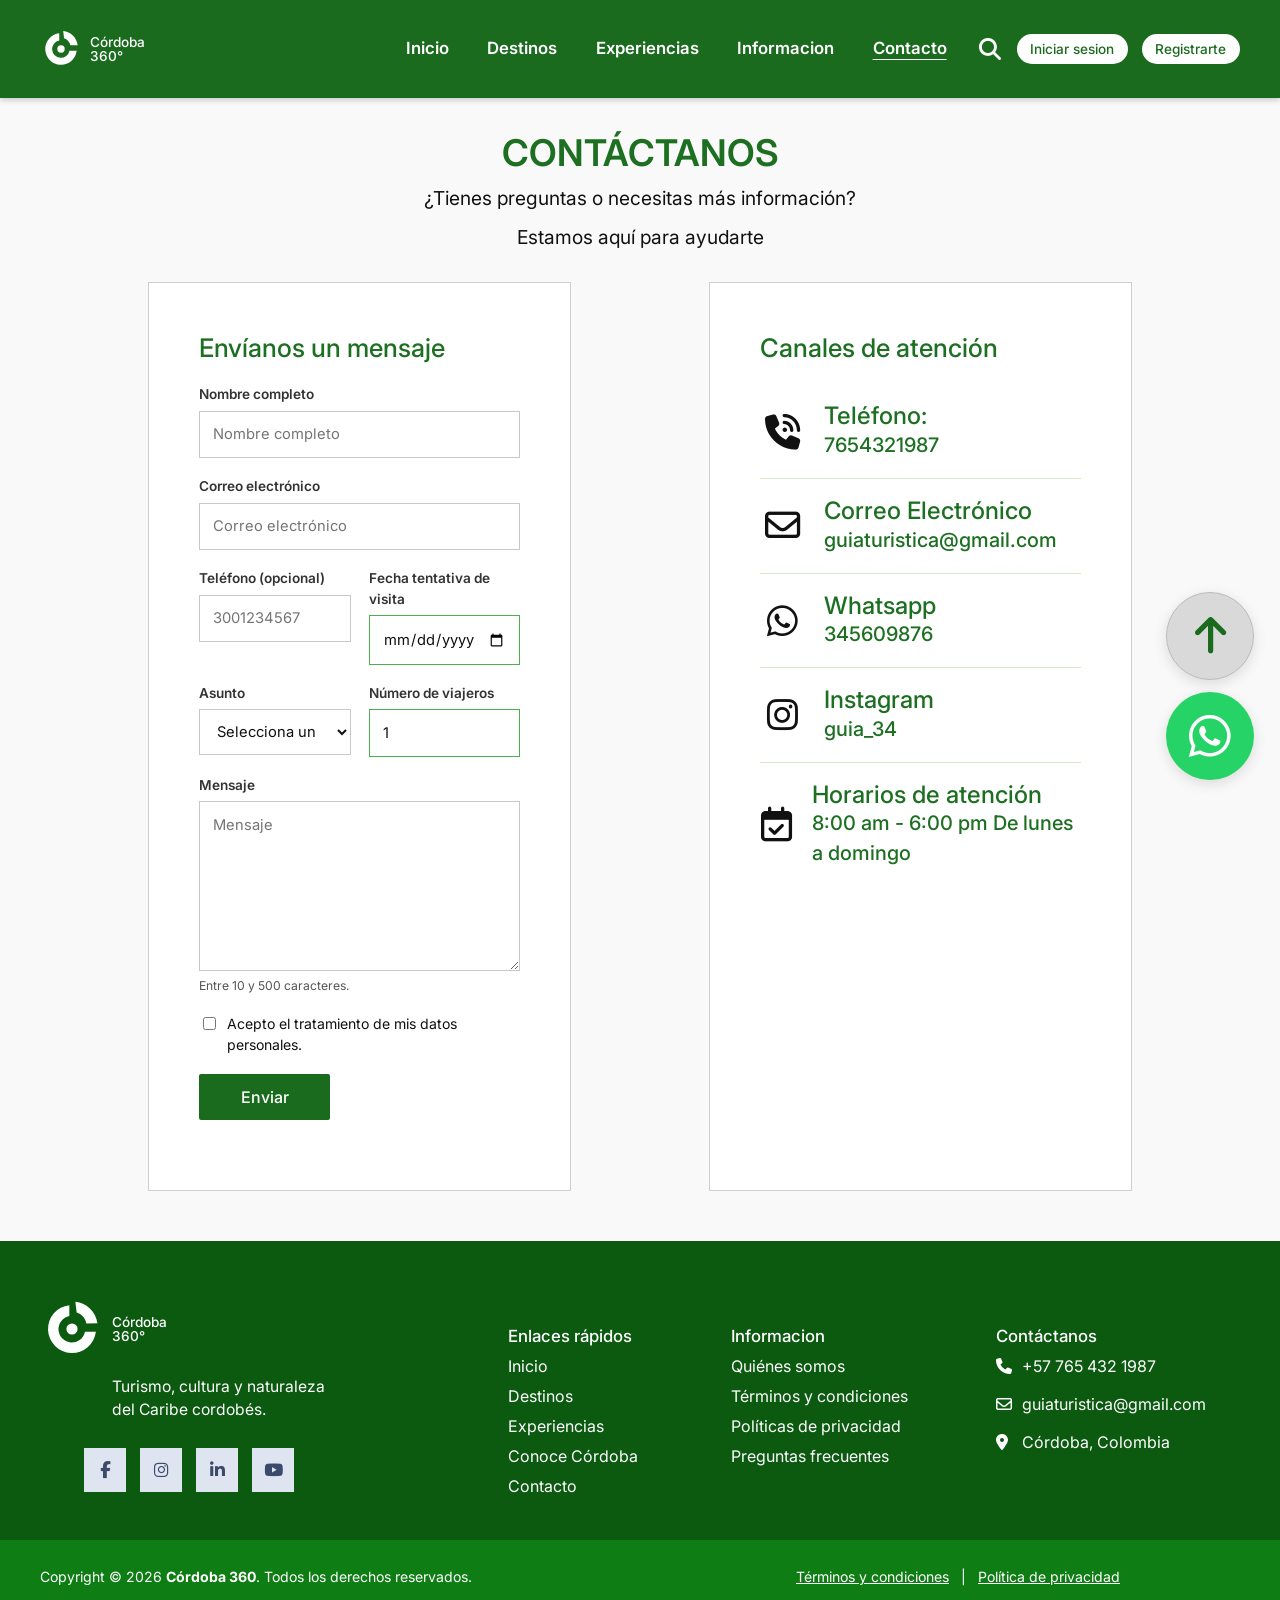
==== contacto.html @ 1d1d7ba5 "Estructura semántica en HTML5 de las 7 páginas, con formularios y validación nativa" ====
<!DOCTYPE html>
<html lang="es">
<head>
  <meta charset="UTF-8">
  <meta name="viewport" content="width=device-width, initial-scale=1.0">
  <title>Contacto | Córdoba 360</title>
  <meta name="description" content="Escríbenos para resolver tus dudas sobre destinos y experiencias en Córdoba. Teléfono, correo, WhatsApp e Instagram.">
  <meta name="author" content="Alex Arrieta">
  <meta name="theme-color" content="#1b6b1f">
  <meta property="og:title" content="Contacto | Córdoba 360">
  <meta property="og:description" content="Escríbenos para resolver tus dudas sobre destinos y experiencias en Córdoba. Teléfono, correo, WhatsApp e Instagram.">
  <meta property="og:image" content="img/hero-rio-sinu.jpg">
  <link rel="icon" href="img/favicon.svg" type="image/svg+xml">
  <!-- Tipografía e iconografía externas vía CDN -->
  <link rel="preconnect" href="https://fonts.googleapis.com">
  <link rel="preconnect" href="https://fonts.gstatic.com" crossorigin>
  <link rel="stylesheet" href="https://fonts.googleapis.com/css2?family=Inter:wght@300;400;500;600;700;800&display=swap">
  <link rel="stylesheet" href="https://cdnjs.cloudflare.com/ajax/libs/font-awesome/6.5.1/css/all.min.css">
  <link rel="stylesheet" href="css/styles.css">
</head>
<body>
<div class="pagina">
  <a class="saltar-contenido" href="#contenido">Saltar al contenido</a>
  <header class="encabezado">
    <div class="contenedor barra">
      <a class="logo" href="index.html" aria-label="Córdoba 360°, ir al inicio">
        <svg viewBox="0 0 48 48" aria-hidden="true" focusable="false"><path fill="currentColor" d="M22 6.1A18 18 0 1 0 41.9 26h-8.2A10 10 0 1 1 22 14.3z"/><path fill="currentColor" d="M26.5 3.5c8.6.9 15.4 7.6 16.6 16.2l-8.3.1c-.8-3.9-3.6-7-7.3-8.1z"/><circle cx="24" cy="24" r="4.2" fill="currentColor"/></svg>
        <span><b>Córdoba</b>360°</span>
      </a>

      <input type="checkbox" id="menu" class="menu-toggle" aria-label="Abrir menú">
      <label for="menu" class="velo" aria-hidden="true"></label>
      <nav class="nav" aria-label="Navegación principal">
        <label for="menu" class="menu-cerrar" aria-label="Cerrar menú"><i class="fa-solid fa-xmark"></i></label>
        <ul class="nav__lista">
          <li class="nav__item"><a class="nav__enlace" href="index.html">Inicio <i class="fa-solid fa-chevron-right" aria-hidden="true"></i></a></li>
          <li class="nav__item nav__item--mega">
            <input type="checkbox" id="sub-destinos" class="sub-toggle">
            <div class="nav__fila">
              <a class="nav__enlace" href="destinos.html">Destinos</a>
              <label for="sub-destinos" class="sub-abrir" aria-label="Mostrar destinos"><i class="fa-solid fa-chevron-down"></i></label>
            </div>
            <div class="mega" id="mega-destinos">
              <div>
                <h3>Playas</h3>
                <ul>
                  <li><a href="san-antero.html">San Antero</a></li>
                  <li><a href="destinos.html#playas">Moñitos</a></li>
                  <li><a href="destinos.html#playas">Puerto Escondido</a></li>
                  <li><a href="destinos.html#playas">Los Córdobas</a></li>
                  <li><a href="destinos.html#playas">Canalete</a></li>
                </ul>
              </div>
              <div>
                <h3>Pueblos y Municipios</h3>
                <ul>
                  <li><a href="destinos.html#pueblos">Lorica</a></li>
                  <li><a href="destinos.html#pueblos">Montería</a></li>
                  <li><a href="destinos.html#pueblos">Ayapel</a></li>
                  <li><a href="destinos.html#pueblos">Tuchín</a></li>
                  <li><a href="destinos.html#pueblos">Sahagún</a></li>
                  <li><a href="destinos.html#pueblos">Cereté</a></li>
                </ul>
              </div>
              <div>
                <h3>Naturaleza</h3>
                <ul>
                  <li><a href="destinos.html#naturaleza">Parque Nacional Natural Paramillo</a></li>
                  <li><a href="destinos.html#naturaleza">Ciénaga de Betancí</a></li>
                  <li><a href="destinos.html#naturaleza">Río Sinú</a></li>
                  <li><a href="destinos.html#naturaleza">Volcán de Lodo</a></li>
                </ul>
              </div>
              <div>
                <h3>Información</h3>
                <ul>
                  <li><a href="informacion.html">Conoce Córdoba</a></li>
                  <li><a href="informacion.html#historia">Nuestra historia</a></li>
                  <li><a href="experiencias.html#cultura">Cultura y tradición</a></li>
                  <li><a href="experiencias.html#gastronomia">Gastronomía típica</a></li>
                  <li><a href="informacion.html#cifras">Datos del departamento</a></li>
                </ul>
              </div>
            </div>
          </li>
          <li class="nav__item"><a class="nav__enlace" href="experiencias.html">Experiencias <i class="fa-solid fa-chevron-right" aria-hidden="true"></i></a></li>
          <li class="nav__item"><a class="nav__enlace" href="informacion.html">Informacion <i class="fa-solid fa-chevron-right" aria-hidden="true"></i></a></li>
          <li class="nav__item"><a class="nav__enlace" href="contacto.html" aria-current="page">Contacto <i class="fa-solid fa-chevron-right" aria-hidden="true"></i></a></li>
        </ul>
        <div class="nav__cuenta">
          <a class="btn btn--pildora" href="registro.html#login">Iniciar sesión</a>
          <a class="btn btn--pildora" href="registro.html">Registrarte</a>
        </div>
      </nav>

      <div class="herramientas">
        <form class="buscador" role="search" action="destinos.html" method="get">
          <label for="q" class="sr-only">Buscar destinos</label>
          <input type="search" id="q" name="q" placeholder="Buscar destinos..." minlength="2" maxlength="40">
          <button type="submit" aria-label="Buscar"><i class="fa-solid fa-magnifying-glass"></i></button>
        </form>
        <div class="cuenta">
          <a class="btn btn--pildora" href="registro.html#login">Iniciar sesion</a>
          <a class="btn btn--pildora" href="registro.html">Registrarte</a>
        </div>
        <label for="menu" class="menu-abrir" aria-label="Abrir menú"><i class="fa-solid fa-bars"></i></label>
      </div>
    </div>
  </header>

  <main id="contenido">
    <div class="contacto-fondo">
      <div class="contenedor">
        <header class="contacto-intro">
          <h1>CONTÁCTANOS</h1>
          <p>¿Tienes preguntas o necesitas más información?</p>
          <p>Estamos aquí para ayudarte</p>
        </header>

        <div class="contacto-rejilla">
          <section class="panel" aria-labelledby="titulo-form">
            <h2 id="titulo-form">Envíanos un mensaje</h2>
            <form class="formulario" action="#" method="post">
              <div class="campo">
                <label for="nombre">Nombre completo</label>
                <input type="text" id="nombre" name="nombre" placeholder="Nombre completo" required minlength="3" maxlength="60"
                       pattern="[A-Za-zÁÉÍÓÚáéíóúÑñ ]{3,60}" title="Solo letras y espacios (mínimo 3)" autocomplete="name">
              </div>
              <div class="campo">
                <label for="correo">Correo electrónico</label>
                <input type="email" id="correo" name="correo" placeholder="Correo electrónico" required autocomplete="email">
              </div>
              <div class="doble">
                <div class="campo">
                  <label for="telefono">Teléfono (opcional)</label>
                  <input type="tel" id="telefono" name="telefono" placeholder="3001234567" pattern="3[0-9]{9}" title="Celular colombiano de 10 dígitos que empieza por 3" autocomplete="tel">
                </div>
                <div class="campo">
                  <label for="fecha">Fecha tentativa de visita</label>
                  <input type="date" id="fecha" name="fecha" min="2026-10-24" max="2027-12-31">
                </div>
              </div>
              <div class="doble">
                <div class="campo">
                  <label for="asunto">Asunto</label>
                  <select id="asunto" name="asunto" required>
                    <option value="">Selecciona un asunto</option>
                    <option>Información de destinos</option>
                    <option>Experiencias y planes</option>
                    <option>Eventos</option>
                    <option>Otro</option>
                  </select>
                </div>
                <div class="campo">
                  <label for="personas">Número de viajeros</label>
                  <input type="number" id="personas" name="personas" min="1" max="20" value="1">
                </div>
              </div>
              <div class="campo">
                <label for="mensaje">Mensaje</label>
                <textarea id="mensaje" name="mensaje" placeholder="Mensaje" required minlength="10" maxlength="500"></textarea>
                <span class="ayuda">Entre 10 y 500 caracteres.</span>
              </div>
              <label class="casilla"><input type="checkbox" name="acepto" required> Acepto el tratamiento de mis datos personales.</label>
              <button class="btn" type="submit">Enviar</button>
            </form>
          </section>

          <section class="panel" aria-labelledby="titulo-canales">
            <h2 id="titulo-canales">Canales de atención</h2>
            <ul class="canales">
              <li><i class="fa-solid fa-phone-volume" aria-hidden="true"></i><div><h3>Teléfono:</h3><a href="tel:+577654321987">7654321987</a></div></li>
              <li><i class="fa-regular fa-envelope" aria-hidden="true"></i><div><h3>Correo Electrónico</h3><a href="mailto:guiaturistica@gmail.com">guiaturistica@gmail.com</a></div></li>
              <li><i class="fa-brands fa-whatsapp" aria-hidden="true"></i><div><h3>Whatsapp</h3><a href="https://wa.me/57345609876" target="_blank" rel="noopener">345609876</a></div></li>
              <li><i class="fa-brands fa-instagram" aria-hidden="true"></i><div><h3>Instagram</h3><a href="https://instagram.com/guia_34" target="_blank" rel="noopener">guia_34</a></div></li>
              <li><i class="fa-regular fa-calendar-check" aria-hidden="true"></i><div><h3>Horarios de atención</h3><p><time>8:00 am</time> - <time>6:00 pm</time> De lunes a domingo</p></div></li>
            </ul>
          </section>
        </div>
      </div>
    </div>

  </main>

  <aside class="flotantes" aria-label="Accesos rápidos">
    <a class="flotante flotante--arriba" href="#top" aria-label="Volver arriba"><i class="fa-solid fa-arrow-up"></i></a>
    <a class="flotante flotante--whatsapp" href="https://wa.me/57345609876" target="_blank" rel="noopener" aria-label="Escríbenos por WhatsApp"><i class="fa-brands fa-whatsapp"></i></a>
  </aside>

  <footer class="pie">
    <div class="contenedor pie__rejilla">
      <section class="pie__marca" aria-label="Córdoba 360">
        <a class="logo" href="index.html"><svg viewBox="0 0 48 48" aria-hidden="true" focusable="false"><path fill="currentColor" d="M22 6.1A18 18 0 1 0 41.9 26h-8.2A10 10 0 1 1 22 14.3z"/><path fill="currentColor" d="M26.5 3.5c8.6.9 15.4 7.6 16.6 16.2l-8.3.1c-.8-3.9-3.6-7-7.3-8.1z"/><circle cx="24" cy="24" r="4.2" fill="currentColor"/></svg><span><b>Córdoba</b>360°</span></a>
        <p>Turismo, cultura y naturaleza del Caribe cordobés.</p>
        <ul class="redes">
          <li><a href="https://facebook.com" target="_blank" rel="noopener" aria-label="Facebook"><i class="fa-brands fa-facebook-f"></i></a></li>
          <li><a href="https://instagram.com" target="_blank" rel="noopener" aria-label="Instagram"><i class="fa-brands fa-instagram"></i></a></li>
          <li><a href="https://linkedin.com" target="_blank" rel="noopener" aria-label="LinkedIn"><i class="fa-brands fa-linkedin-in"></i></a></li>
          <li><a href="https://youtube.com" target="_blank" rel="noopener" aria-label="YouTube"><i class="fa-brands fa-youtube"></i></a></li>
        </ul>
      </section>
      <nav class="pie__columna" aria-label="Enlaces rápidos">
        <h2>Enlaces rápidos</h2>
        <ul class="pie__lista">
          <li><a href="index.html">Inicio</a></li>
          <li><a href="destinos.html">Destinos</a></li>
          <li><a href="experiencias.html">Experiencias</a></li>
          <li><a href="informacion.html">Conoce Córdoba</a></li>
          <li><a href="contacto.html">Contacto</a></li>
        </ul>
      </nav>
      <nav class="pie__columna" aria-label="Información">
        <h2>Informacion</h2>
        <ul class="pie__lista">
          <li><a href="informacion.html">Quiénes somos</a></li>
          <li><a href="#">Términos y condiciones</a></li>
          <li><a href="#">Políticas de privacidad</a></li>
          <li><a href="contacto.html">Preguntas frecuentes</a></li>
        </ul>
      </nav>
      <section class="pie__columna" aria-label="Contáctanos">
        <h2>Contáctanos</h2>
        <address>
          <ul class="pie__contacto">
            <li><i class="fa-solid fa-phone" aria-hidden="true"></i><a href="tel:+577654321987">+57 765 432 1987</a></li>
            <li><i class="fa-regular fa-envelope" aria-hidden="true"></i><a href="mailto:guiaturistica@gmail.com">guiaturistica@gmail.com</a></li>
            <li><i class="fa-solid fa-location-dot" aria-hidden="true"></i>Córdoba, Colombia</li>
          </ul>
        </address>
      </section>
    </div>
    <div class="pie__legal">
      <div class="contenedor">
        <p>Copyright © 2026 <strong>Córdoba 360</strong>. Todos los derechos reservados.</p>
        <nav aria-label="Legal">
          <a href="#">Términos y condiciones</a> | <a href="#">Política de privacidad</a>
        </nav>
      </div>
    </div>
  </footer>
</div>
</body>
</html>
---- css/styles.css ----
/* ==========================================================
   Córdoba 360 · Hoja de estilos principal
   Enfoque Mobile First con tres breakpoints:
     - Móvil:      base (< 600px)
     - Tablet:     @media (min-width: 600px)
     - Escritorio: @media (min-width: 1024px)
     - Escritorio amplio: @media (min-width: 1280px)
   CSS Grid para la macro-estructura y Flexbox para componentes.
   ========================================================== */

/* ---------- 1. Variables de diseño ---------- */
:root {
  --verde: #1b6b1f;          /* barra de navegación y botones */
  --verde-oscuro: #0b5a10;   /* cuerpo del pie de página */
  --verde-brillo: #0e7d14;   /* franja inferior del pie */
  --verde-texto: #1d6f22;    /* títulos y enlaces en verde */
  --verde-claro: #eef6ec;    /* fondos suaves */
  --verde-acento: #4caf50;
  --whatsapp: #25d366;
  --gris-fondo: #f4f4f4;
  --gris-borde: #d9d9d9;
  --gris-texto: #555;
  --negro: #111;
  --blanco: #fff;

  --fuente: "Inter", system-ui, -apple-system, "Segoe UI", Roboto, sans-serif;
  --radio: 6px;
  --sombra: 0 4px 14px rgba(0, 0, 0, .12);
  --ancho-max: 1280px;
  --alto-header: 64px;
}

/* ---------- 2. Reset y base ---------- */
*, *::before, *::after { box-sizing: border-box; }

html { scroll-behavior: smooth; scroll-padding-top: calc(var(--alto-header) + 12px); }

body {
  margin: 0;
  font-family: var(--fuente);
  color: var(--negro);
  background: var(--blanco);
  line-height: 1.5;
  -webkit-font-smoothing: antialiased;
}

img, picture, svg { display: block; max-width: 100%; }
img { height: auto; }

a { color: inherit; text-decoration: none; }

h1, h2, h3, h4 { margin: 0; line-height: 1.15; }
p { margin: 0; }
ul { margin: 0; padding: 0; list-style: none; }

button, input, select, textarea { font: inherit; }

:focus-visible { outline: 3px solid #ffb300; outline-offset: 2px; }

.sr-only {
  position: absolute; width: 1px; height: 1px; padding: 0; margin: -1px;
  overflow: hidden; clip: rect(0 0 0 0); white-space: nowrap; border: 0;
}

.saltar-contenido {
  position: absolute; left: 12px; top: -60px; z-index: 200;
  background: var(--blanco); color: var(--verde); padding: 8px 14px;
  border-radius: var(--radio); font-weight: 600;
}
.saltar-contenido:focus { top: 12px; }

.contenedor { width: 100%; max-width: var(--ancho-max); margin-inline: auto; padding-inline: 16px; }

/* ---------- 3. Macro-estructura con CSS Grid ---------- */
.pagina {
  display: grid;
  grid-template-rows: auto 1fr auto;   /* header · main · footer */
  grid-template-columns: minmax(0, 1fr);
  min-height: 100vh;
}

/* ---------- 4. Botones ---------- */
.btn {
  display: inline-flex; align-items: center; justify-content: center; gap: .6em;
  padding: .85em 1.6em; border: 0; border-radius: 2px; cursor: pointer;
  background: var(--verde); color: var(--blanco); font-weight: 500;
  transition: background .2s, transform .2s;
}
.btn:hover { background: var(--verde-oscuro); transform: translateY(-1px); }
.btn--pildora {
  border-radius: 999px; padding: .35em 1em; font-size: .85rem;
  background: var(--blanco); color: var(--verde);
}
.btn--pildora:hover { background: var(--verde-claro); }
.btn--bloque { width: 100%; }

/* ---------- 5. Encabezado y navegación (Flexbox) ---------- */
.encabezado {
  position: sticky; top: 0; z-index: 100;
  background: var(--verde); color: var(--blanco);
  box-shadow: 0 2px 6px rgba(0, 0, 0, .2);
}

.barra {
  display: flex; align-items: center; justify-content: space-between; gap: 16px;
  min-height: var(--alto-header);
}

.logo { display: flex; align-items: center; gap: 8px; color: var(--blanco); }
.logo svg { width: 38px; height: 38px; flex-shrink: 0; }
.logo span { font-size: .78rem; line-height: 1.05; font-weight: 500; }
.logo span b { display: block; font-weight: 500; }

.herramientas { display: flex; align-items: center; gap: 12px; }

/* Buscador desplegable sin JavaScript (se expande con :focus-within) */
.buscador { display: flex; align-items: center; position: relative; }
.buscador input {
  width: 0; padding: 0; border: 0; opacity: 0;
  border-radius: 999px; background: var(--blanco); color: var(--negro);
  transition: width .3s, opacity .3s, padding .3s;
}
.buscador:focus-within input { width: 170px; padding: .35em .9em; opacity: 1; }
.buscador button {
  background: none; border: 0; color: var(--blanco); font-size: 1.35rem;
  padding: 4px; cursor: pointer;
}

.cuenta { display: none; gap: 14px; }

/* Botón de menú móvil (checkbox) */
.menu-toggle { position: absolute; opacity: 0; pointer-events: none; }
.menu-abrir {
  display: grid; place-items: center; width: 34px; height: 34px;
  background: var(--blanco); color: var(--verde); border-radius: 4px;
  font-size: 1.1rem; cursor: pointer;
}

/* Panel de navegación: móvil = cajón lateral */
.nav {
  position: fixed; inset: 0 0 0 auto; width: min(82vw, 330px);
  background: var(--blanco); color: var(--negro);
  padding: 20px 22px 32px; overflow-y: auto;
  transform: translateX(100%); visibility: hidden;
  transition: transform .3s ease, visibility .3s;
  box-shadow: -6px 0 24px rgba(0, 0, 0, .2);
  z-index: 120;
}
.menu-toggle:checked ~ .nav { transform: translateX(0); visibility: visible; }
.menu-toggle:checked ~ .velo { opacity: 1; pointer-events: auto; }
.velo {
  position: fixed; inset: 0; background: rgba(0, 0, 0, .35);
  opacity: 0; pointer-events: none; transition: opacity .3s; z-index: 110;
}
.menu-cerrar {
  display: flex; justify-content: flex-end; font-size: 1.3rem; cursor: pointer;
  margin-bottom: 8px;
}

.nav__lista { display: flex; flex-direction: column; }
.nav__item { border-bottom: 1px solid #eee; }
.nav__enlace {
  display: flex; justify-content: space-between; align-items: center;
  padding: 14px 0; font-size: .82rem; font-weight: 700; text-transform: uppercase;
  letter-spacing: .02em;
}
.nav__enlace[aria-current="page"] { color: var(--verde-texto); }

.sub-toggle { position: absolute; opacity: 0; pointer-events: none; }
.nav__fila { display: flex; align-items: center; justify-content: space-between; }
.nav__fila .nav__enlace { flex: 1; }
.sub-abrir { display: grid; place-items: center; width: 36px; height: 36px; cursor: pointer; font-size: .85rem; }
.sub-toggle:checked ~ .nav__fila .sub-abrir i { transform: rotate(180deg); }

/* Mega menú de destinos: en móvil se muestra como lista desplegable */
.mega {
  display: none; padding: 0 0 14px 12px;
}
.sub-toggle:checked ~ .mega { display: grid; gap: 14px; }
.mega h3 { font-size: .8rem; color: var(--verde-texto); margin-bottom: 4px; }
.mega li a { display: block; padding: 4px 0; font-size: .82rem; color: var(--gris-texto); }
.mega li a:hover { color: var(--verde-texto); }

.nav__cuenta { display: flex; gap: 10px; margin-top: 22px; }
.nav__cuenta .btn--pildora { background: var(--verde); color: var(--blanco); }

/* ---------- 6. Hero ---------- */
.hero {
  position: relative; display: grid; align-items: center;
  min-height: 300px; color: var(--blanco); overflow: hidden;
}
.hero picture, .hero img {
  position: absolute; inset: 0; width: 100%; height: 100%; object-fit: cover;
}
.hero::after {
  content: ""; position: absolute; inset: 0;
  background: linear-gradient(90deg, rgba(0, 0, 0, .45) 0%, rgba(0, 0, 0, .15) 60%, transparent 100%);
}
.hero__contenido { position: relative; z-index: 1; padding-block: 32px; }
.hero h1 {
  font-size: clamp(1.5rem, 5vw, 3.4rem); font-weight: 800;
  text-shadow: 0 2px 10px rgba(0, 0, 0, .45);
}
.hero p {
  margin-top: 12px; font-size: clamp(.9rem, 2.2vw, 1.85rem);
  text-shadow: 0 2px 8px rgba(0, 0, 0, .5); max-width: 32ch;
}
.hero .btn { margin-top: 20px; font-size: clamp(.8rem, 1.6vw, 1.15rem); }

.hero--conoce h1 { font-size: clamp(2rem, 7vw, 4.4rem); letter-spacing: .01em; }
.hero--conoce h1 span { display: block; padding-left: 1.4em; }

/* ---------- 7. Encabezados de sección ---------- */
.seccion { padding-block: 36px; }
.seccion__titulo {
  font-size: clamp(1.25rem, 3vw, 2rem); font-weight: 800; margin-bottom: 22px;
}
.seccion__titulo--verde { color: var(--verde-texto); text-align: center; }
.solo-movil { display: inline; }
.solo-escritorio { display: none; }

/* ---------- 8. Tarjetas de destinos (Flexbox + scroll-snap) ---------- */
.carrusel {
  display: flex; align-items: center; gap: 16px;
}
.destinos {
  display: flex; gap: 14px; overflow-x: auto; scroll-snap-type: x mandatory;
  padding-bottom: 8px; flex: 1; min-width: 0;
}
.tarjeta-destino {
  flex: 0 0 calc((100% - 28px) / 3); min-width: 90px; scroll-snap-align: start;
  display: flex; flex-direction: column;
  border: 1px solid var(--gris-borde); background: var(--blanco);
  transition: transform .25s, box-shadow .25s;
}
.tarjeta-destino:hover { transform: translateY(-4px); box-shadow: var(--sombra); }
.tarjeta-destino img { aspect-ratio: 1 / 1; object-fit: cover; width: 100%; }
.tarjeta-destino h3 {
  padding: 10px 6px; text-align: center; color: var(--verde-texto);
  font-size: clamp(.6rem, 1.5vw, 1.15rem); font-weight: 700; text-transform: uppercase;
}
.ver-mas {
  display: flex; flex-direction: column; align-items: center;
  color: var(--verde-texto); font-weight: 700; font-size: clamp(.8rem, 1.5vw, 1.2rem);
  line-height: 1.1; text-align: center;
}
.ver-mas i { font-size: 1.6em; }
.ver-mas span { display: none; }

/* ---------- 9. Tarjetas de experiencias (Grid) ---------- */
.experiencias-inicio {
  display: grid; grid-template-columns: repeat(2, 1fr); gap: 18px 22px;
}
.tarjeta-exp {
  display: flex; flex-direction: column; align-items: center; gap: 8px;
  padding: 10px 12px 12px; border: 1px solid #e6e6e6; background: var(--blanco);
  box-shadow: 0 1px 4px rgba(0, 0, 0, .06); transition: box-shadow .25s, transform .25s;
}
.tarjeta-exp:hover { box-shadow: var(--sombra); transform: translateY(-3px); }
.tarjeta-exp h3 { color: var(--verde-texto); font-size: .8rem; font-weight: 700; }
.tarjeta-exp img { width: 100%; aspect-ratio: 16 / 9; object-fit: cover; }
.tarjeta-exp__mas {
  display: none; align-self: flex-end; color: var(--verde-texto); font-weight: 700;
}

/* ---------- 10. Botones flotantes ---------- */
.flotantes {
  position: fixed; right: 14px; bottom: 16px; z-index: 90;
  display: flex; flex-direction: column; gap: 12px;
}
.flotante {
  display: grid; place-items: center; width: 44px; height: 44px; border-radius: 50%;
  box-shadow: var(--sombra); font-size: 1.3rem; transition: transform .2s;
}
.flotante:hover { transform: scale(1.08); }
.flotante--arriba { background: #d9d9d9; color: var(--verde); border: 1px solid #bbb; }
.flotante--whatsapp { background: var(--whatsapp); color: var(--blanco); font-size: 1.6rem; }

/* ---------- 11. Pie de página (Grid) ---------- */
.pie { background: var(--verde-oscuro); color: var(--blanco); }
.pie__rejilla {
  display: grid; gap: 28px 20px; padding-block: 36px 28px;
  grid-template-columns: 1fr 1fr;
}
.pie__marca, .pie__columna:last-child { grid-column: 1 / -1; }
.pie .logo svg { width: 64px; height: 64px; }
.pie__marca p { margin: 14px 0 0 72px; max-width: 22ch; font-size: .98rem; }
.redes { display: flex; gap: 14px; margin: 26px 0 0 44px; }
.redes a {
  display: grid; place-items: center; width: 42px; height: 44px;
  background: #dfe5f0; color: #3b4a6b; font-size: 1.05rem; transition: background .2s;
}
.redes a:hover { background: var(--blanco); }
.pie h2 { font-size: 1.05rem; font-weight: 500; margin-bottom: 8px; }
.pie__lista li { margin-bottom: 6px; }
.pie__lista a:hover { text-decoration: underline; }
address { font-style: normal; }
.pie__contacto li { display: flex; align-items: flex-start; gap: 10px; margin-bottom: 14px; }
.pie__contacto i { margin-top: 4px; width: 16px; }
.pie__legal { background: var(--verde-brillo); font-size: .88rem; }
.pie__legal .contenedor {
  display: flex; flex-direction: column; gap: 10px; padding-block: 20px 34px;
}
.pie__legal nav { display: flex; gap: 12px; }
.pie__legal nav a { text-decoration: underline; }

/* ---------- 12. Página Información (Conoce Córdoba) ---------- */
.historia { background: var(--verde-claro); }
.historia__rejilla { display: grid; gap: 24px; align-items: center; }
.historia h2 { font-size: clamp(1.3rem, 2.6vw, 2rem); }
.historia p { margin: 16px 0 22px; color: #333; max-width: 46ch; }
.historia img { width: 100%; aspect-ratio: 3 / 2; object-fit: cover; }

.cifras-titulo {
  font-size: clamp(1rem, 2vw, 1.4rem); font-weight: 800; padding-bottom: 6px;
  border-bottom: 1px solid #999; margin-top: 30px;
}
.cifras {
  display: grid; grid-template-columns: repeat(2, 1fr);
  background: #f3f8f1; border-bottom: 1px solid #ccc;
}
.cifra {
  display: flex; flex-direction: column; align-items: center; justify-content: center;
  padding: 26px 10px; text-align: center; color: #1b2c5a;
  border: 1px solid #d5d5d5; margin: -1px 0 0 -1px;
}
.cifra strong { font-size: clamp(1.4rem, 3vw, 1.8rem); font-weight: 500; }
.cifra span { font-size: clamp(.95rem, 2vw, 1.35rem); }

.info-util { display: grid; gap: 22px; }
.info-util__tarjetas { display: grid; gap: 16px; }
.info-card {
  display: flex; gap: 14px; align-items: flex-start;
  padding: 18px; background: var(--blanco); border: 1px solid #e3e3e3; border-left: 4px solid var(--verde);
}
.info-card i { color: var(--verde-texto); font-size: 1.4rem; margin-top: 2px; }
.info-card h3 { font-size: 1rem; margin-bottom: 4px; }
.info-card p { font-size: .92rem; color: var(--gris-texto); }
.consejos {
  padding: 20px; background: var(--verde-claro); border-radius: var(--radio);
}
.consejos h2 { font-size: 1.1rem; color: var(--verde-texto); margin-bottom: 10px; }
.consejos li { padding-left: 1.4em; position: relative; margin-bottom: 8px; font-size: .94rem; }
.consejos li::before {
  content: "\2713"; position: absolute; left: 0; color: var(--verde-texto); font-weight: 700;
}
.consejos img { margin-top: 16px; border-radius: var(--radio); aspect-ratio: 4 / 3; object-fit: cover; width: 100%; }

/* ---------- 13. Página Experiencias ---------- */
.intro-experiencias { text-align: center; padding-block: 40px 28px; }
.intro-experiencias h1 {
  font-size: clamp(1.1rem, 4vw, 3rem); font-weight: 800; color: var(--verde-texto);
}
.intro-experiencias p { margin-top: 10px; font-size: clamp(.8rem, 1.8vw, 1.6rem); }

.banda-experiencias { background: var(--verde-claro); padding-block: 22px 40px; }
.rejilla-experiencias {
  display: grid; grid-template-columns: 1fr; gap: 22px;
}
.tile {
  position: relative; display: block; overflow: hidden; color: var(--blanco);
  aspect-ratio: 16 / 7;
}
.tile img {
  position: absolute; inset: 0; width: 100%; height: 100%; object-fit: cover;
  transition: transform .5s;
}
.tile:hover img { transform: scale(1.06); }
.tile::after {
  content: ""; position: absolute; inset: 0;
  background: linear-gradient(0deg, rgba(0, 0, 0, .45), transparent 65%);
}
.tile__texto {
  position: absolute; z-index: 1; left: 14px; bottom: 50%; transform: translateY(50%);
  display: flex; align-items: center; gap: 18px; width: calc(100% - 28px);
  justify-content: space-between;
  font-size: clamp(1rem, 2.4vw, 1.9rem); font-weight: 700; text-shadow: 0 2px 8px rgba(0, 0, 0, .55);
}
.tile__texto i { font-size: 1.5em; font-weight: 300; }

/* ---------- 14. Página detalle de destino ---------- */
.migas { padding-block: 16px 4px; font-size: clamp(.75rem, 1.6vw, 1.2rem); }
.migas ol { display: flex; flex-wrap: wrap; gap: 6px; list-style: none; margin: 0; padding: 0; }
.migas li { color: var(--gris-texto); }
.migas li + li::before { content: ">"; margin-right: 6px; color: var(--verde-acento); }
.migas a { color: var(--verde-acento); }

.destino-cabecera { display: grid; gap: 22px; padding-block: 16px 10px; }
.destino-cabecera h1 { font-size: clamp(1.3rem, 4vw, 3rem); font-weight: 800; color: var(--verde-texto); }
.destino-cabecera .subtitulo { font-size: clamp(.9rem, 2.2vw, 1.85rem); font-weight: 600; margin-top: 10px; }

.datos-destino {
  display: grid; grid-template-columns: repeat(2, 1fr); gap: 18px; margin-top: 22px;
}
.dato { display: flex; align-items: center; gap: 10px; }
.dato i { font-size: 1.7rem; width: 32px; text-align: center; }
.dato h3 { font-size: .95rem; font-weight: 700; }
.dato p { font-size: .82rem; color: var(--gris-texto); }

.galeria { display: grid; gap: 14px; }
.galeria__principal {
  display: flex; overflow-x: auto; scroll-snap-type: x mandatory; scroll-behavior: smooth;
  scrollbar-width: none;
}
.galeria__principal::-webkit-scrollbar { display: none; }
.galeria__principal figure { flex: 0 0 100%; margin: 0; scroll-snap-align: center; }
.galeria__principal img { width: 100%; aspect-ratio: 3 / 2; object-fit: cover; }
.galeria__miniaturas { display: flex; align-items: center; gap: 12px; }
.galeria__miniaturas ul { display: flex; gap: 12px; flex: 1; justify-content: space-between; }
.galeria__miniaturas li { flex: 1; }
.galeria__miniaturas img { aspect-ratio: 3 / 2; object-fit: cover; width: 100%; transition: opacity .2s; }
.galeria__miniaturas a:hover img { opacity: .8; }
.flecha {
  display: none; place-items: center; flex-shrink: 0; width: 46px; height: 46px; border-radius: 50%;
  border: 1px dashed #888; font-weight: 700; font-size: 1.1rem; background: var(--blanco);
}

.sobre-destino { display: grid; gap: 22px; align-items: start; padding-block: 28px; }
.sobre-destino h2 { font-size: clamp(1.15rem, 3.4vw, 2.6rem); font-weight: 800; color: var(--verde-texto); }
.sobre-destino p { margin-top: 14px; font-size: clamp(.95rem, 1.8vw, 1.35rem); }
.mapa { position: relative; }
.mapa img { width: 100%; aspect-ratio: 7 / 3; object-fit: cover; }
.mapa figcaption { font-size: .8rem; color: var(--gris-texto); margin-top: 6px; }

.cta-destino {
  display: grid; gap: 16px; align-items: center; justify-items: start;
  padding: 24px; margin-block: 16px 40px;
  background: var(--verde-claro); border-left: 1px solid #555; border-right: 1px solid #555;
}
.cta-destino svg { width: 64px; height: 64px; }
.cta-destino h2 { font-size: clamp(1.1rem, 2.4vw, 1.9rem); }
.cta-destino p { font-size: clamp(.95rem, 1.8vw, 1.5rem); }

/* ---------- 15. Destinos (listado) ---------- */
.filtros {
  display: flex; flex-wrap: wrap; gap: 10px; justify-content: center; margin-bottom: 26px;
}
.filtros a {
  padding: .45em 1.1em; border: 1px solid var(--verde); border-radius: 999px;
  color: var(--verde-texto); font-weight: 600; font-size: .9rem;
}
.filtros a:hover { background: var(--verde); color: var(--blanco); }
.grupo-destinos + .grupo-destinos { margin-top: 36px; }
.grupo-destinos > h2 {
  font-size: 1.3rem; color: var(--verde-texto); margin-bottom: 16px;
  padding-bottom: 6px; border-bottom: 2px solid var(--verde-claro);
}
.rejilla-destinos { display: grid; grid-template-columns: 1fr; gap: 20px; }
.ficha {
  display: flex; flex-direction: column; background: var(--blanco);
  border: 1px solid #e3e3e3; box-shadow: 0 1px 4px rgba(0, 0, 0, .05);
}
.ficha img { aspect-ratio: 16 / 10; object-fit: cover; width: 100%; }
.ficha__cuerpo { display: flex; flex-direction: column; gap: 8px; padding: 16px; flex: 1; }
.ficha h3 { font-size: 1.1rem; color: var(--verde-texto); text-transform: uppercase; }
.ficha p { font-size: .93rem; color: var(--gris-texto); flex: 1; }
.etiquetas { display: flex; flex-wrap: wrap; gap: 6px; }
.etiquetas span {
  font-size: .72rem; padding: 2px 9px; border-radius: 999px;
  background: var(--verde-claro); color: var(--verde-texto); font-weight: 600;
}
.ficha .btn { align-self: flex-start; padding: .55em 1.1em; font-size: .88rem; }

/* ---------- 16. Formularios (Contacto y Registro) ---------- */
.contacto-fondo { background: #f9f9f9; padding-block: 34px 50px; }
.contacto-intro { text-align: center; margin-bottom: 30px; }
.contacto-intro h1 { color: var(--verde-texto); font-size: clamp(1.4rem, 3vw, 2.3rem); font-weight: 600; }
.contacto-intro p { margin-top: 10px; font-size: clamp(.9rem, 1.6vw, 1.2rem); }

.contacto-rejilla { display: grid; gap: 26px; }
.panel {
  background: var(--blanco); border: 1px solid #cfcfcf; padding: 26px 20px;
}
.panel h2 { color: var(--verde-texto); font-weight: 500; font-size: clamp(1.15rem, 2.2vw, 1.6rem); margin-bottom: 22px; }

.formulario { display: grid; gap: 18px; }
.formulario .doble { display: grid; gap: 18px; }
.campo { display: flex; flex-direction: column; gap: 6px; }
.campo label, .campo legend { font-size: .85rem; font-weight: 600; color: #333; }
.campo input, .campo select, .campo textarea {
  width: 100%; padding: .8em .9em; border: 1px solid #c8c8c8; border-radius: 0;
  background: var(--blanco); color: var(--negro); font-size: .92rem;
}
.campo textarea { min-height: 170px; resize: vertical; }
.campo input:focus, .campo select:focus, .campo textarea:focus {
  border-color: var(--verde); outline: 2px solid rgba(27, 107, 31, .2);
}
/* Retroalimentación visual con validación nativa (sin JS) */
.campo input:not(:placeholder-shown):invalid,
.campo textarea:not(:placeholder-shown):invalid { border-color: #c62828; background: #fff6f6; }
.campo input:not(:placeholder-shown):valid,
.campo textarea:not(:placeholder-shown):valid { border-color: var(--verde-acento); }
.ayuda { font-size: .76rem; color: var(--gris-texto); }
fieldset.campo { border: 0; padding: 0; margin: 0; }
.opciones { display: flex; flex-wrap: wrap; gap: 8px 18px; }
.opciones label { display: flex; align-items: center; gap: 6px; font-weight: 400; }
.casilla { display: flex; gap: 8px; align-items: flex-start; font-size: .88rem; }
.casilla input { margin-top: 4px; accent-color: var(--verde); }
.formulario .btn { justify-self: start; padding: .7em 2.6em; }

.canales li {
  display: flex; gap: 18px; align-items: center; padding: 18px 0;
  border-bottom: 1px solid #d6e9c8;
}
.canales li:last-child { border-bottom: 0; }
.canales i { font-size: 2.2rem; width: 46px; text-align: center; color: var(--negro); }
.canales h3 { color: var(--verde-texto); font-weight: 500; font-size: clamp(1.05rem, 1.9vw, 1.5rem); }
.canales p, .canales a { color: var(--verde-texto); font-size: clamp(.95rem, 1.6vw, 1.25rem); font-weight: 500; }

.registro-rejilla { display: grid; gap: 26px; align-items: start; }
.registro-lado { display: grid; gap: 26px; }
.beneficios img { aspect-ratio: 4 / 3; object-fit: cover; width: 100%; margin-bottom: 16px; }
.beneficios li { display: flex; gap: 10px; margin-bottom: 10px; }
.beneficios i { color: var(--verde-texto); margin-top: 4px; }

/* ==========================================================
   BREAKPOINT 1 · TABLET (≥ 600px)
   ========================================================== */
@media (min-width: 600px) {
  .contenedor { padding-inline: 28px; }
  .hero { min-height: 420px; }
  .tarjeta-destino { flex-basis: 23%; }
  .tarjeta-exp h3 { font-size: 1rem; }
  .cifras { grid-template-columns: repeat(4, 1fr); }
  .rejilla-experiencias { grid-template-columns: repeat(2, 1fr); }
  .tile { aspect-ratio: 1 / 1; }
  .tile__texto { left: 22px; bottom: 16%; transform: none; justify-content: flex-start; }
  .rejilla-destinos { grid-template-columns: repeat(2, 1fr); }
  .formulario .doble { grid-template-columns: 1fr 1fr; }
  .pie__rejilla { grid-template-columns: repeat(2, 1fr); }
  .pie__marca, .pie__columna:last-child { grid-column: auto; }
  .pie__legal .contenedor { flex-direction: row; justify-content: space-between; align-items: flex-start; }
  .datos-destino { grid-template-columns: repeat(4, 1fr); }
  .dato { flex-direction: column; text-align: center; }
  .dato i { font-size: 2.6rem; width: auto; }
  .cta-destino { grid-template-columns: auto 1fr auto; padding: 26px 40px; }
  .info-util__tarjetas { grid-template-columns: repeat(2, 1fr); }
  .flecha { display: grid; }
}

/* ==========================================================
   BREAKPOINT 2 · ESCRITORIO (≥ 1024px)
   ========================================================== */
@media (min-width: 1024px) {
  :root { --alto-header: 98px; }
  .contenedor { padding-inline: 40px; }

  /* Navegación horizontal: el cajón se convierte en barra */
  .menu-abrir, .menu-cerrar, .velo, .nav__cuenta, .sub-abrir { display: none; }
  .logo svg { width: 42px; height: 42px; }
  .logo span { font-size: .85rem; }
  .barra { gap: 28px; }
  .nav {
    position: static; transform: none; visibility: visible; width: auto; padding: 0; overflow: visible;
    background: transparent; color: var(--blanco); box-shadow: none; margin-left: auto;
  }
  .nav__lista { flex-direction: row; gap: clamp(18px, 3vw, 54px); align-items: center; }
  .nav__item { border: 0; }
  .nav__enlace {
    padding: 10px 0; text-transform: none; font-size: 1.05rem; font-weight: 600;
    letter-spacing: 0; justify-content: center;
  }
  .nav__enlace i { display: none; }
  .nav__enlace[aria-current="page"] { color: var(--blanco); text-decoration: underline; text-underline-offset: 5px; }
  .nav__enlace:hover { text-decoration: underline; text-underline-offset: 5px; }
  .cuenta { display: flex; }

  /* Mega menú de Destinos al pasar el ratón o con teclado */
  .nav__item--mega { position: static; }
  .nav__item--mega > .nav__enlace::after {
    content: "v"; position: absolute; transform: translate(-50%, 1.15em); left: 50%;
    font-size: .85rem; font-weight: 800; opacity: 0;
  }
  .nav__item--mega > .nav__enlace { position: relative; }
  .nav__item--mega:hover > .nav__enlace::after,
  .nav__item--mega:focus-within > .nav__enlace::after { opacity: 1; }
  .mega {
    display: grid !important; visibility: hidden; opacity: 0;
    position: absolute; left: 50%; top: 100%; transform: translate(-50%, 10px);
    width: min(1480px, calc(100vw - 80px));
    grid-template-columns: repeat(4, 1fr); gap: 0;
    padding: 40px 50px 60px; background: var(--blanco); color: var(--negro);
    box-shadow: 0 18px 40px rgba(0, 0, 0, .18); border-bottom: 2px solid #eee;
    transition: opacity .2s, transform .2s, visibility .2s;
  }
  .nav__item--mega:hover .mega,
  .nav__item--mega:focus-within .mega { visibility: visible; opacity: 1; transform: translate(-50%, 0); }
  .mega > div { padding-inline: 50px; border-left: 1px solid #eee; }
  .mega > div:first-child { border-left: 0; padding-left: 20px; }
  .mega h3 { font-size: 1.55rem; color: var(--negro); margin-bottom: 28px; }
  .mega li a { font-size: 1.2rem; padding: 0; margin-bottom: 30px; color: #222; line-height: 1.5; }
  .mega li a:hover { color: var(--verde-texto); }

  .hero { min-height: 590px; }
  .hero__contenido { padding-left: clamp(0px, 7vw, 120px); }

  .solo-movil { display: none; }
  .solo-escritorio { display: inline; }
  .seccion__titulo--verde { text-align: left; color: var(--negro); }

  .destinos { overflow: visible; gap: clamp(20px, 3.5vw, 64px); }
  .tarjeta-destino { flex: 1 1 0; min-width: 0; }
  .tarjeta-destino img { aspect-ratio: 1 / 1.03; }
  .ver-mas span { display: block; }

  .experiencias-inicio { grid-template-columns: repeat(4, 1fr); gap: 60px; padding-inline: 50px; }
  .tarjeta-exp { padding: 14px 24px 8px; }
  .tarjeta-exp h3 { font-size: 1.25rem; }
  .tarjeta-exp__mas { display: block; font-size: 1.25rem; }

  .historia__rejilla { grid-template-columns: 1fr 1.1fr; gap: 60px; }
  .historia__texto { padding-left: 60px; }

  .rejilla-experiencias { grid-template-columns: repeat(3, 1fr); gap: 120px 110px; padding-inline: 50px; }
  .banda-experiencias { padding-block: 66px; border-top: 1px solid #888; border-bottom: 1px solid #888; }

  .destino-cabecera { grid-template-columns: 1fr 1.15fr; gap: 60px; align-items: center; padding-top: 30px; }
  .destino-cabecera__texto { padding-left: 40px; }
  .datos-destino { grid-template-columns: repeat(4, minmax(0, 1fr)); gap: 24px; margin-top: 40px; }
  .dato h3 { font-size: 1.1rem; }
  .dato p { font-size: .88rem; }
  .destino-cabecera h1, .intro-experiencias h1 { color: var(--negro); }
  .galeria__miniaturas { margin-top: 40px; }
  .sobre-destino { grid-template-columns: 1fr 1.4fr; gap: 60px; }
  .mapa img { aspect-ratio: 7 / 3; }

  .rejilla-destinos { grid-template-columns: repeat(3, 1fr); }
  .info-util { grid-template-columns: 2fr 1fr; align-items: start; }

  .contacto-rejilla { grid-template-columns: 1fr 1fr; gap: 14%; padding-inline: 9%; }
  .panel { padding: 50px 50px 70px; }
  .registro-rejilla { grid-template-columns: 1.4fr 1fr; gap: 50px; }

  .pie__rejilla { grid-template-columns: 2.2fr 1fr 1.2fr 1.2fr; padding-block: 56px 36px; }
  .pie__columna { padding-top: 30px; }
  .pie__legal .contenedor { padding-block: 26px 60px; padding-right: 160px; }

  .flotantes { right: 26px; bottom: 120px; }
  .flotante { width: 88px; height: 88px; font-size: 2.6rem; }
  .flotante--whatsapp { font-size: 3rem; }
}

/* ==========================================================
   BREAKPOINT 3 · ESCRITORIO AMPLIO (≥ 1280px)
   ========================================================== */
@media (min-width: 1280px) {
  .hero { min-height: 640px; }
  .seccion { padding-block: 48px; }
}

/* Preferencia de movimiento reducido */
@media (prefers-reduced-motion: reduce) {
  *, *::before, *::after { transition: none !important; scroll-behavior: auto !important; }
}
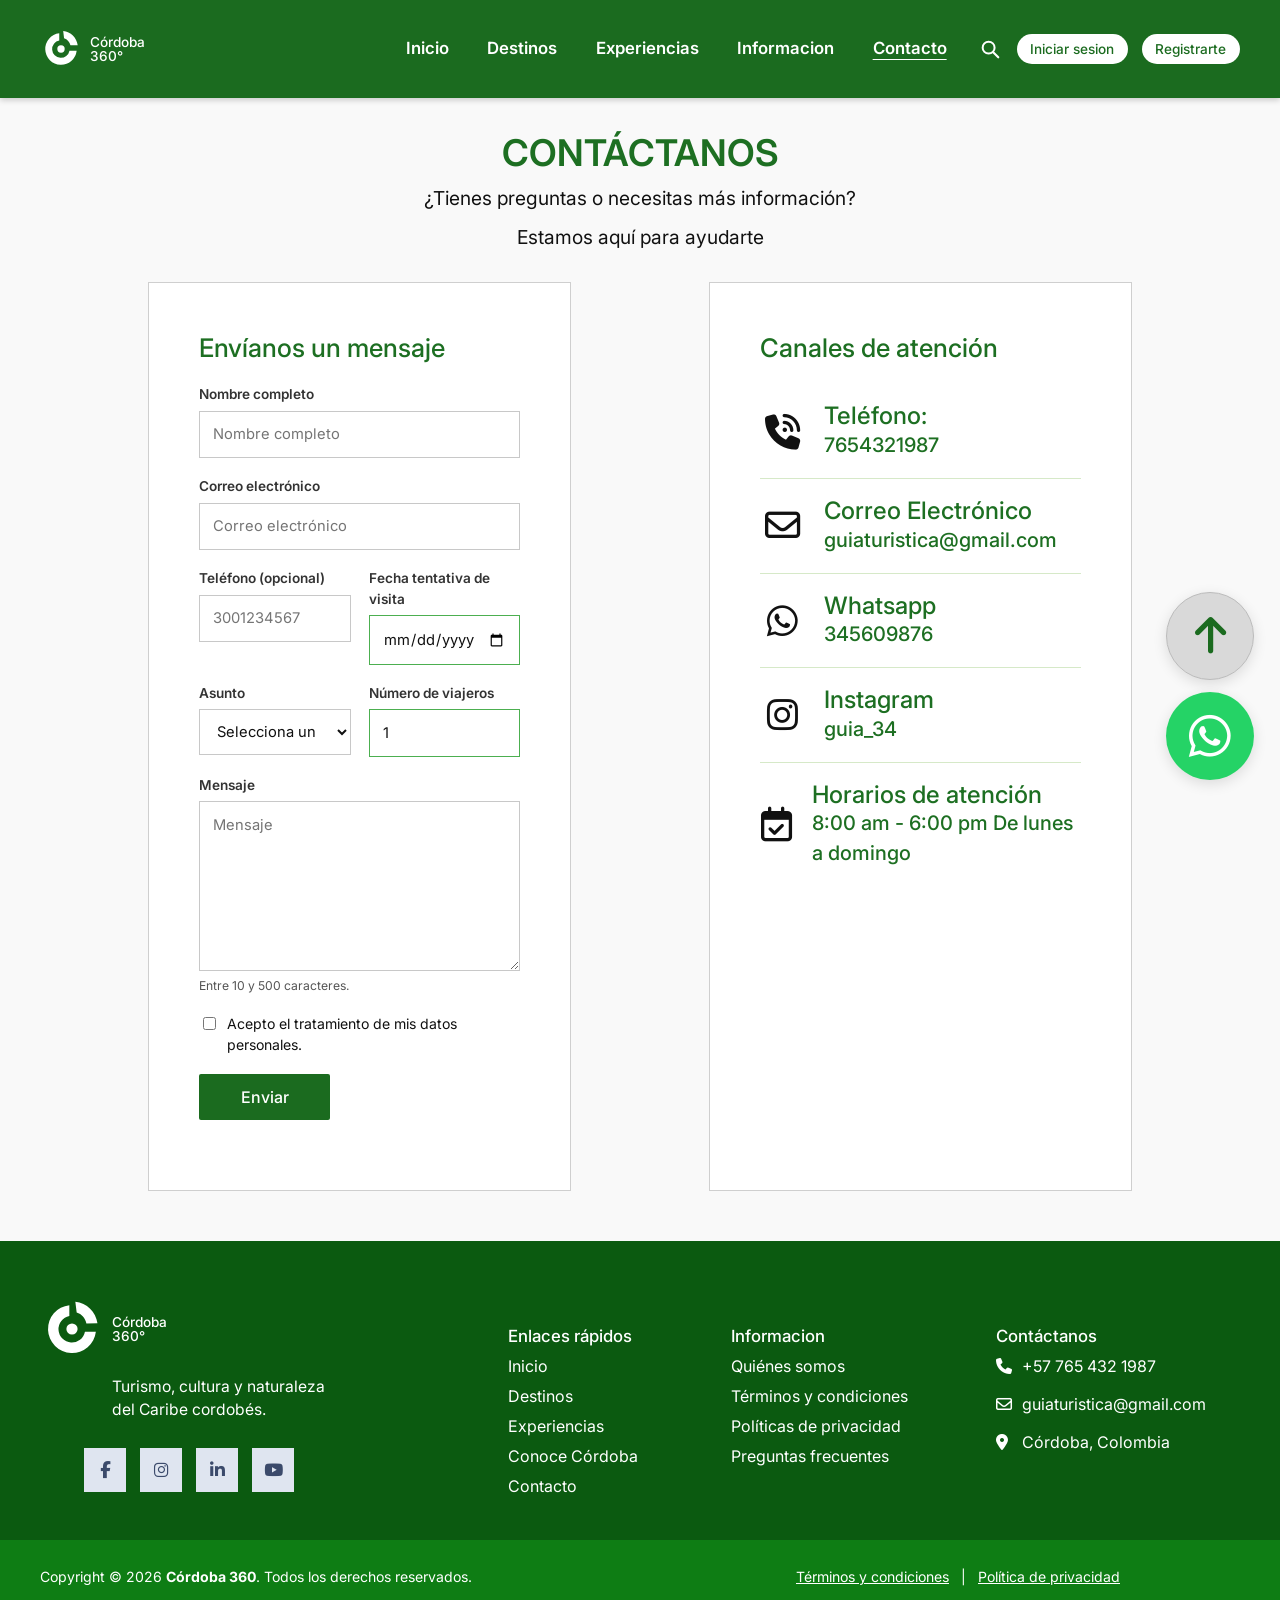
==== commit d21cd462: "Corrección en el buscador: la lupa abre el campo y ya no envía búsquedas vacías" ====
--- a/contacto.html
+++ b/contacto.html
@@ -95,9 +95,9 @@
 
       <div class="herramientas">
         <form class="buscador" role="search" action="destinos.html" method="get">
-          <label for="q" class="sr-only">Buscar destinos</label>
-          <input type="search" id="q" name="q" placeholder="Buscar destinos..." minlength="2" maxlength="40">
-          <button type="submit" aria-label="Buscar"><i class="fa-solid fa-magnifying-glass"></i></button>
+          <label for="q" class="buscador__abrir" title="Buscar"><span class="sr-only">Buscar destinos</span><svg viewBox="0 0 24 24" width="22" height="22" aria-hidden="true" focusable="false"><circle cx="10.5" cy="10.5" r="6.5" fill="none" stroke="currentColor" stroke-width="2.2"/><path d="M15.5 15.5 21 21" stroke="currentColor" stroke-width="2.4" stroke-linecap="round"/></svg></label>
+          <input type="search" id="q" name="q" placeholder="Buscar destinos..." required minlength="2" maxlength="40">
+          <button type="submit" aria-label="Buscar"><svg viewBox="0 0 24 24" width="22" height="22" aria-hidden="true" focusable="false"><circle cx="10.5" cy="10.5" r="6.5" fill="none" stroke="currentColor" stroke-width="2.2"/><path d="M15.5 15.5 21 21" stroke="currentColor" stroke-width="2.4" stroke-linecap="round"/></svg></button>
         </form>
         <div class="cuenta">
           <a class="btn btn--pildora" href="registro.html#login">Iniciar sesion</a>
--- a/css/styles.css
+++ b/css/styles.css
@@ -121,10 +121,14 @@
   transition: width .3s, opacity .3s, padding .3s;
 }
 .buscador:focus-within input { width: 170px; padding: .35em .9em; opacity: 1; }
-.buscador button {
-  background: none; border: 0; color: var(--blanco); font-size: 1.35rem;
+/* La lupa (label) solo abre el campo; el botón de enviar aparece cuando el buscador está activo */
+.buscador__abrir, .buscador button {
+  display: grid; place-items: center; background: none; border: 0; color: var(--blanco);
   padding: 4px; cursor: pointer;
 }
+.buscador button { display: none; }
+.buscador:focus-within .buscador__abrir { display: none; }
+.buscador:focus-within button { display: grid; }
 
 .cuenta { display: none; gap: 14px; }
 
@@ -346,6 +350,12 @@
 }
 .consejos img { margin-top: 16px; border-radius: var(--radio); aspect-ratio: 4 / 3; object-fit: cover; width: 100%; }
 
+/* Fuentes consultadas */
+.fuentes { padding-block: 10px 40px; border-top: 1px solid #e3e3e3; }
+.fuentes h2 { font-size: 1rem; color: var(--verde-texto); margin: 20px 0 10px; }
+.fuentes li { font-size: .85rem; color: var(--gris-texto); margin-bottom: 6px; padding-left: 1.6em; text-indent: -1.6em; }
+.fuentes a { color: var(--verde-texto); text-decoration: underline; word-break: break-word; }
+
 /* ---------- 13. Página Experiencias ---------- */
 .intro-experiencias { text-align: center; padding-block: 40px 28px; }
 .intro-experiencias h1 {
@@ -372,11 +382,17 @@
 }
 .tile__texto {
   position: absolute; z-index: 1; left: 14px; bottom: 50%; transform: translateY(50%);
-  display: flex; align-items: center; gap: 18px; width: calc(100% - 28px);
+  display: flex; align-items: center; gap: 10px; width: calc(100% - 28px);
   justify-content: space-between;
   font-size: clamp(1rem, 2.4vw, 1.9rem); font-weight: 700; text-shadow: 0 2px 8px rgba(0, 0, 0, .55);
 }
-.tile__texto i { font-size: 1.5em; font-weight: 300; }
+.tile__emoji {
+  font-size: 1.3em; line-height: 1; text-shadow: none;
+  font-family: "Segoe UI Emoji", "Apple Color Emoji", "Noto Color Emoji", sans-serif;
+  filter: drop-shadow(0 2px 4px rgba(0, 0, 0, .45));
+  transition: transform .3s;
+}
+.tile:hover .tile__emoji { transform: scale(1.2) rotate(-6deg); }
 
 /* ---------- 14. Página detalle de destino ---------- */
 .migas { padding-block: 16px 4px; font-size: clamp(.75rem, 1.6vw, 1.2rem); }
@@ -524,7 +540,7 @@
   .cifras { grid-template-columns: repeat(4, 1fr); }
   .rejilla-experiencias { grid-template-columns: repeat(2, 1fr); }
   .tile { aspect-ratio: 1 / 1; }
-  .tile__texto { left: 22px; bottom: 16%; transform: none; justify-content: flex-start; }
+  .tile__texto { left: 22px; bottom: 16%; transform: none; justify-content: flex-start; width: calc(100% - 44px); }
   .rejilla-destinos { grid-template-columns: repeat(2, 1fr); }
   .formulario .doble { grid-template-columns: 1fr 1fr; }
   .pie__rejilla { grid-template-columns: repeat(2, 1fr); }
@@ -611,7 +627,8 @@
   .historia__rejilla { grid-template-columns: 1fr 1.1fr; gap: 60px; }
   .historia__texto { padding-left: 60px; }
 
-  .rejilla-experiencias { grid-template-columns: repeat(3, 1fr); gap: 120px 110px; padding-inline: 50px; }
+  .rejilla-experiencias { grid-template-columns: repeat(3, 1fr); gap: clamp(50px, 8vw, 120px) clamp(36px, 7.5vw, 110px); padding-inline: clamp(0px, 3.5vw, 50px); }
+  .tile__texto { font-size: clamp(1.1rem, 1.6vw, 1.6rem); }
   .banda-experiencias { padding-block: 66px; border-top: 1px solid #888; border-bottom: 1px solid #888; }
 
   .destino-cabecera { grid-template-columns: 1fr 1.15fr; gap: 60px; align-items: center; padding-top: 30px; }
